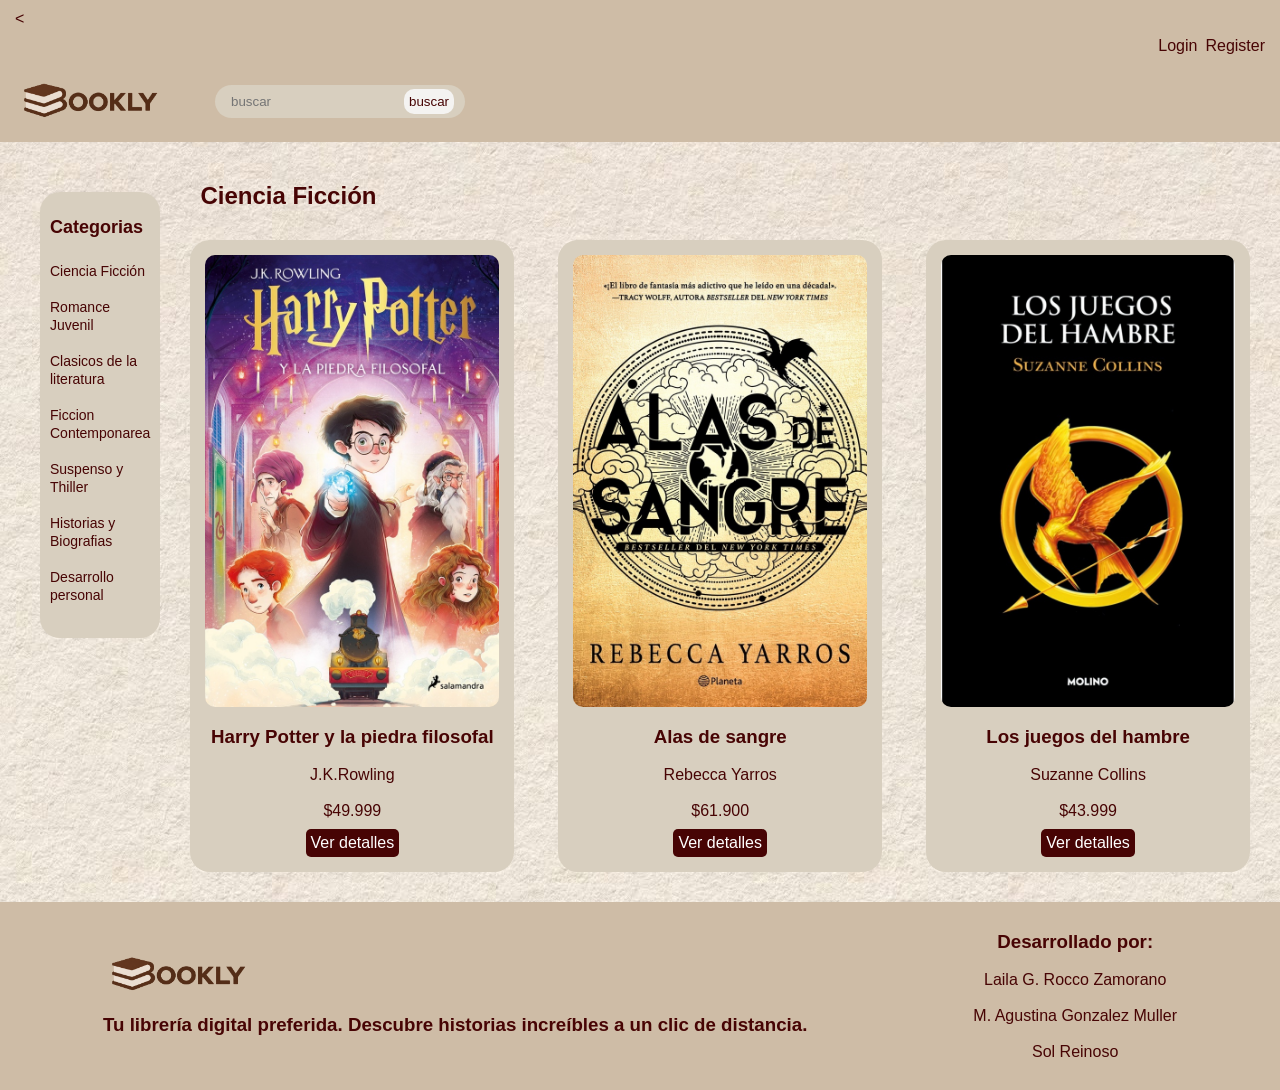
==== category.html @ 2e4af425 "login, register y descripcion del producto" ====
<!DOCTYPE html>
<html lang="en">

<head>
    <meta charset="UTF-8">
    <meta name="viewport" content="width=device-width, initial-scale=1.0">
    <link rel="preconnect" href="https://fonts.googleapis.com">
    <link rel="preconnect" href="https://fonts.gstatic.com" crossorigin>
    <link href="https://fonts.googleapis.com/css2?family=Josefin+Sans:ital,wght@0,100..700;1,100..700&family=Jost:ital,wght@0,100..900;1,100..900&family=Open+Sans:ital,wght@0,300..800;1,300..800&family=PT+Sans:ital,wght@0,400;0,700;1,400;1,700&family=Raleway:ital,wght@0,100..900;1,100..900&family=Work+Sans:ital,wght@0,100..900;1,100..900&display=swap" rel="stylesheet">
    <link rel="stylesheet" href="./css/style.css">
    <title>Bookly-Productos por categoría</title>
</head>

<body>
    <header>
        <nav>
            <<ul class="arriba">
                <li class="menu-login"><a href="./login.html">Login</a></li>
                <li class="menu-registro"><a href="./register.html">Register</a></li>
                <li class="saludo-usuario"></li>
                <li class="menu-logout"><a href="#" class="logout">Logout</a> </li>
            </ul>
        </nav>
        <div class="orden">
            <a href="./index.html">
                <img src="./img/logo.png" alt="logo de pagina">
            </a>

            <form action="./search-results.html" method="get" class="buscador">
                <input type="text" placeholder="buscar" name="q">
                <button type="submit">buscar</button>
            </form>
        </div>
    </header>

    <main>
        <aside>
            <h2>Categorias</h2>
            <nav>
                <ul class="categorias">
                    <li ><a href="./category.html">Ciencia Ficción</a></li>
                    <li ><a href="./category.html">Romance Juvenil</a></li>
                    <li><a href="./category.html">Clasicos de la literatura</a></li>
                    <li><a href="./category.html">Ficcion Contemponarea</a></li>
                    <li><a href="./category.html">Suspenso y Thiller</a></li>
                    <li><a href="./category.html">Historias y Biografias</a></li>
                    <li><a href="./category.html">Desarrollo personal</a></li>
                </ul>
            </nav>
        </aside>
        <section class="section-category">

            <h1>Ciencia Ficción</h1>

            <div>

                <article class="article-category">
                    <img src="./img/Harry-potter.jpg" alt="Imagen del Producto">
                    <h3>Harry Potter y la piedra filosofal</h3>
                    <p>J.K.Rowling</p>
                    <p>$49.999</p>
                    <a href="./product.html">Ver detalles</a>
                </article>

                <article class="article-category">
                    <img src="./img/Alas.de.sangre.jpg" alt="Imagen del Producto">
                    <h3>Alas de sangre</h3>
                    <p>Rebecca Yarros</p>
                    <p>$61.900</p>
                    <a href="./product.html">Ver detalles</a>
                </article>

                <article class="article-category">
                    <img src="./img/Los-juegos-del-hambre.jpg" alt="Imagen del Producto">
                    <h3>Los juegos del hambre</h3>
                    <p>Suzanne Collins</p>
                    <p>$43.999</p>
                    <a href="./product.html">Ver detalles</a>
                </article>

            </div>

        </section>
    </main>

    <footer>
        <div class="abajo">
            <img src="./img/logo.png" alt="Imagen del logo Bookly">
            <h3>Tu librería digital preferida. Descubre historias increíbles a un clic de distancia. </h3>
        </div>

        <div class="medio">
            <h3>Desarrollado por:</h3>
            <ul>
                <li>Laila G. Rocco Zamorano</li>
                <li>M. Agustina Gonzalez Muller</li>
                <li>Sol Reinoso</li>
            </ul>
        </div>
    </footer>

    <script src="./js/category.js"></script>
    <script src="./js/product.js"></script>
    <script src="./js/saludo.js"></script>
    <script src="./js/logout.js"></script>
</body>

</html>
---- css/style.css ----
/*Eliminar default*/
*{
    box-sizing: border-box;
    padding: 0;
    margin: 0;
}

ul,
ol,
li {
    list-style-type: none;
}

a{
   text-decoration: none;
}

/*body y header para todos los html*/

body{
    background-image: url("../img/fondo.jpg");
    background-repeat: repeat;
    background-position: center;
    display: flex;
    flex-direction: column;
    font-family: "Yanone Kaffeesatz", sans-serif;
    font-optical-sizing: auto;
    font-weight: normal;
    font-style: normal;
    color:  rgb(71, 4, 4) ;
}

header{
    display: flex;
    flex-direction: column;
    background-color: rgb(206, 188, 166);
    padding: 10px 15px;
    width: 100%;
}
footer {
    padding: 20px;
    background-color:  rgb(206, 188, 166);
    display: flex;
    justify-content: space-around;
    align-items: center;
    
}
.abajo img {
    width: 150px;
}

.medio {
    display: flex;
    flex-direction: column;
    align-items: center;
    text-align: center;
}

/*CSS del index.html*/
.orden {
    display: flex;
    align-items: center;
}
.arriba {
    display: flex;
    justify-content:space-between;
    justify-content: flex-end;
    margin-bottom: 8px;
}
.arriba a {
    color: rgb(71, 4, 4) ;
    margin-left: 8px;
}

.buscador {
    background-color:rgb(216, 207, 191);
    border-radius: 20px;
    padding: 4px 6px 4px 12px;
    display: flex;
    align-items: center;
    width: 250px;
    margin: 0px 50px;
}
.buscador input{
    background-color: transparent;
    padding: 4px;
    border: none;
}
.buscador button {
    border: none;
    background-color:rgb(244, 243, 241); ;
    border-radius: 10px;
    padding: 5px ;
    color:rgb(71, 4, 4) ;

}
.orden img {
    width: 150px;
}

main {
    display: flex;
    padding: 20px;
    align-items: flex-start;
}

aside {
    width: 180px;
    background-color:rgb(216, 207, 191) ;
    border-radius:20px ;
    padding: 25px 10px;
    margin: 30px 20px;
}
.categorias a {
    color:  rgb(71, 4, 4) ;
    font-size: 14px;
}
aside ul {
    display: flex;
    flex-direction: column;
}

aside h2 {
    font-size: 18px;
    margin-bottom: 15px;
}

.section-index div {
    display: flex;
    flex-wrap: wrap;
    justify-content: space-between;
}

.article-index {
    width: 18%;
    background-color:rgb(216, 207, 191) ;
    border-radius:20px ;
    padding: 15px 10px;
    margin: 10px;
    display: flex;
    flex-direction: column;
    align-items: flex-start;
    text-align: left;
    color: rgb(71, 4, 4) 
}    
.article-index a {
    background-color: rgb(71, 4, 4)  ;
    color: #fff;
    border-radius: 5px;
    padding: 5px;
}

.article-index img {
    width: 100%;
    max-width: 90%;
    height: 280px;
    border-radius: 10px;
    margin-bottom: 12px;
    align-self: center;
}


/*CSS del product.html*/
.main-product {
    display: flex;
    flex-direction: column;
}

.producto {
    display: flex;
    flex-direction: row;
    align-items: flex-start;
}

.section1-product {
    background-color: rgb(216, 207, 191) ;
    border-radius: 10px;
    display: flex;
    flex-direction: row;
    align-items: flex-start;
    justify-content: center;
    text-align: center;
    padding: 20px;
    margin: 20px;
    
}
.section1-product img {
    height: 400px;
    width: 300px;
    margin: 0 40px 0 0;
}

.infolibro {
    display: flex;
    flex-direction: column;
    justify-content: center;
}

.infolibro h1, p, h3, li{ 
    padding: 9px 0;
}

.comentarios {
    display: flex;
    flex-wrap: wrap;
    justify-content: center;
    align-items: center;
    margin: 10px 0 0 0;

}

.comentarios article {
    background-color: rgb(247, 246, 246);
    border-radius: 10px;
    width: 360px;
    margin: 0 23px;
    border: solid 3px rgb(224, 201, 166);
    padding: 15px;
}



/*CSS del category.html*/

.section-category {
    display: flex;
    flex-wrap: wrap;
    flex-direction: column;
}

.section-category div {
    display: flex;
    flex-wrap: wrap;
    justify-content: space-between;
}

.section-category h1 {
    margin: 20px;
}



.article-category {
    width: 30%;
    background-color: rgb(216, 207, 191);
    border-radius: 20px;
    padding: 15px;
    margin: 10px;

    display: flex;
    flex-direction: column;
    align-items: center;
    text-align: center;
    color: rgb(71, 4, 4);
}

.article-category img {
    max-width: 100%;
    border-radius: 10px;
    margin-bottom: 10px;
}

.article-category a {
    background-color: rgb(71, 4, 4);
    color: white;
    padding: 5px;
    border-radius: 5px;
}


/*CSS del login.html*/

.section-login {
    background-color: whitesmoke;
    border-radius: 10px;

    display: flex;
    flex-direction: column;
    justify-content: center;

    height: 500px;
    width: 500px;

    margin: 30px auto 50px;
}

.section-login h1 {
    padding-left: 50px;
}

.form-login {
    display: flex;
    flex-direction: column;

    padding: 10px 50px 20px;
}

.error-login {
    padding-left: 50px;
}

.checkbox-login {
    display: flex;
    flex-direction: row;

    padding: 10px 50px 20px;
}

.boton-form {
    margin: 10px 50px;
}

/*CSS del register.html*/

.section-register {
    background-color: whitesmoke;
    border-radius: 10px;

    display: flex;
    flex-direction: column;
    justify-content: center;

    height: 500px;
    width: 500px;
    margin: 30px 50px;
}
.main-register {
    display: flex;
    justify-content: center;
    align-items: center;
    width: 100%;
}
.form-register {
    display: flex;
    flex-wrap: wrap;
    flex-direction: column;

    padding: 10px 50px 20px; 
}

.checkbox-register {
    display: flex;
    flex-wrap: wrap;
    flex-direction: row;

    padding: 10px 50px 20px;
}



/*CSS del search-results.html*/

.section-search {
    display: flex;
    flex-wrap: wrap;
}

.section-search div {
    display: flex;
    flex-wrap: wrap;
}

.section-search h2 {
    margin: 20px;
}

.section-search h3 {
    margin: 15px 0;
}

.article-search {
    width: 23%;
    background-color: rgb(216, 207, 191);
    border-radius: 20px;
    padding: 15px;
    margin: 10px;

    display: flex;
    flex-direction: column;
    align-items: center;
    text-align: center;
    color: rgb(71, 4, 4);
}

.article-search img {
    max-width: 100%;
    border-radius: 10px;
    margin-bottom: 10px;
}

.article-search a {
    background-color: rgb(71, 4, 4);
    color: white;
    padding: 5px;
    border-radius: 5px;
}


@media (max-width: 768px) {
    
    /*Responsive web design del header,aside y footer de todos los index (768px)*/
    header {
        flex-direction: column;
        align-items: center;
        text-align: center;
    }
    
    .arriba {
        justify-content: center;
        margin-bottom: 10px;
    }

    .orden {
        flex-direction: column;
        align-items: center;
        
    }
    
    .menu {
        flex-wrap: wrap;
        justify-content: center;
        width: 150px;
        
    }

    .buscador {
        width: 100%;
        margin: 10px auto;
        padding: 4px 6px 4px 12px;
    }
    .buscador input {
        width: 65%;
        font-size: 13px;
    }

    .buscador button {
        min-width: 50px;
        padding: 5px;
    }
    .orden {
        width: 120px;
        margin-bottom: 10px;
    }

    footer {
        flex-direction: column;
        text-align: center;
        font-size: 14px;
    }
  
    main {
        flex-direction: column;
        align-items: center;
    }
    
    aside {
        align-items: center;
        width: 90%;
        margin: 10px 0;
        text-align: center;
    }

    /*Responsive web design del index.html (768px)*/
    
    .section-index h2 {
        text-align: center;
        margin: 5px;
    }

    .section-index div {
        justify-content: center;
    }

    .article-index {
        width: 40%;
        margin: 10px;
        align-items: center;
        text-align: center;
    }
    
    .article-index img {
        width: 100%;
        height: auto;
    }
    
    
    /*Responsive web design del product.html (768px)*/
    
    .main-product {
        display: flex;
        flex-direction: column;
        align-items: center;
    }
    
    aside {
        width: auto;
        margin: 10px 20px;
        padding: 20px 15px;
    }

    .section1-product {
        width: 80%;
        margin: 10px;
        flex-direction: column;
        align-items: center;
    }
    

    .section1-product img {
        width: 60%;
        height: auto;
        margin: 0 0 20px 0;
    }

    .infolibro {
        width: 90%;
    }

    .comentarios {
        justify-content: center;
    }

    .comentarios article {
        width: 40%;
        margin: 10px;
    }
    
    
    
    /*Responsive web design del category.html (768px)*/
    .section-category h1 {
        font-size: 28px;
        margin-bottom: 20px;
    }

    .section-category div {
        display: flex;
        flex-wrap: wrap;
        justify-content: center;
    }

    .article-category {
        width: 40%;
        margin: 10px;
    }

    .article-category img {
        width: 100%;
        height: auto;
    }

    /*Responsive web design del register.html (768px)*/
    .main-register {
        display: flex;
        justify-content: center;
        align-items: center;
        width: 100%;
        padding: 20px 0;
    }
    .section-register {
        width: 85%;
        max-width: 450px;
        height: auto;
        margin: 20px 0;
        padding: 20px 0;
    }
    .section-register h1 {
        text-align: center;
        padding-left: 0;
    }

    /*Responsive web design del login.html (768px)*/

    .main-login {
        display: flex;
        justify-content: center;
        align-items: center;
        width: 100%;
        padding: 20px 0;
    }
    .section-login {
        width: 85%;
        max-width: 450px;
        height: auto;
        margin: 20px 0;
        padding: 20px 0;
    }
    .section-login h1 {
        text-align: center;
        padding-left: 0;
    }
    .form-login,
    .checkbox-login {
     padding: 10px 25px;
    }
    .error-login {
      margin-bottom: 15px;
      padding: 10px 0;
    }
    

    /*Responsive web design del search-results.html (768px)*/
   .section-search {
        justify-content: center;
    }

    .section-search div {
        justify-content: center;
    }

    .article-search {
        width: 40%;
        margin: 10px;
    }

    .article-search img {
        width: 100%;
        height: auto;
    }

}

@media (max-width: 420px) {

    /*Responsive web design del header,aside y footer de todos los index (420px)*/
    header {
        flex-direction: column-reverse;
        align-items: center;
        text-align: center;
    }

    .arriba {
        flex-direction: column;
        align-items: center;
        margin: 5px 0px;
        margin-bottom: 10px;
    }

    .orden {
        flex-direction: column;
        align-items: center;
        
    }

    .orden img {
        width: 100px ;
        margin-bottom: 10px;
    }

    .menu {
        flex-direction: column;
        align-items: center;
        
    }

    .menu li a {
        display: block;
        width: 100%;
        text-align: center;
    }

    .buscador {
        width: 100px;
        margin: 10px 0;
    }
    .buscador input {
        width: 80%;
        font-size: 9px;
        text-align: center;
    }

    .buscador button {
        min-width: 30px;
        padding: 5px;
        font-size: 9px;
    }

    main {
        flex-direction: column;
        align-items: center;
    }

    aside {
        width: 90%;
        margin: 10px 0;
        text-align: center;
    }

    /*Responsive web design del index.html (420px)*/
    .section-index div{
        flex-direction: column;
        align-items: center;
    }

    .article-index {
        width: 85%;
        margin: 10px 0;
    }

    .article-index img {
        width: 100%;
        height: auto;
    }


    /*Responsive web design del product.html (420px)*/
    .main-product {
        flex-direction: column;
        align-items: center;
    }

    aside {
        width: 80%;
        margin: 10px;
    }

    .producto {
        flex-direction: column;
        align-items: center;
    }

    .section1-product {
        width: 80%;
        margin: 10px;
    }

    .buscador {
        width: 80%;
    }

    .buscador input {
        width: 70%;
    }

    .section1-product img {
        width: 80%;
        height: auto;
        margin: 0 0 15px 0;
    }

    .infolibro {
        width: 100%;
    }

    .infolibro h1 {
        font-size: 24px;
    }

    .comentarios {
        flex-direction: column;
    }

    .comentarios article {
        width: 85%;
        margin: 10px 0;
    }




    /*Responsive web design del category.html (420px)*/
    .section-category {
        flex-direction: column;
        align-items: center;
        text-align: center;
    }

    .section-category h1 {
        font-size: 22px;
        margin-bottom: 15px;
    }

    .section-category div {
        flex-direction: column;
        align-items: center;
        
    }

    .article-category {
        width: 85%;
        margin: 10px 0;
    }

    .article-category img {
        width: 100%;
        height: auto;
    }

    footer {
        flex-direction: column;
        text-align: center;
        font-size: 12px;
    }

    /*Responsive web design del login.html (420px)*/
    .error-login {
        padding: 10px 30px 0;
        display: block;
    }
    .boton-form {
        display: block;
        margin: 0px 30px;
    }




   /*Responsive web design del register.html (420px)*/





   /*Responsive web design del serch-results.html (420px)*/

    .section-search {
        flex-direction: column;
        align-items: center;
    }

    .section-search div {
        flex-direction: column;
        align-items: center;
    }

    .section-search h2 {
        text-align: center;
        margin: 15px;
    }

    .article-search {
        width: 85%;
        margin: 10px 0;
    }

    .article-search img {
        width: 100%;
        height: auto;
    }


}
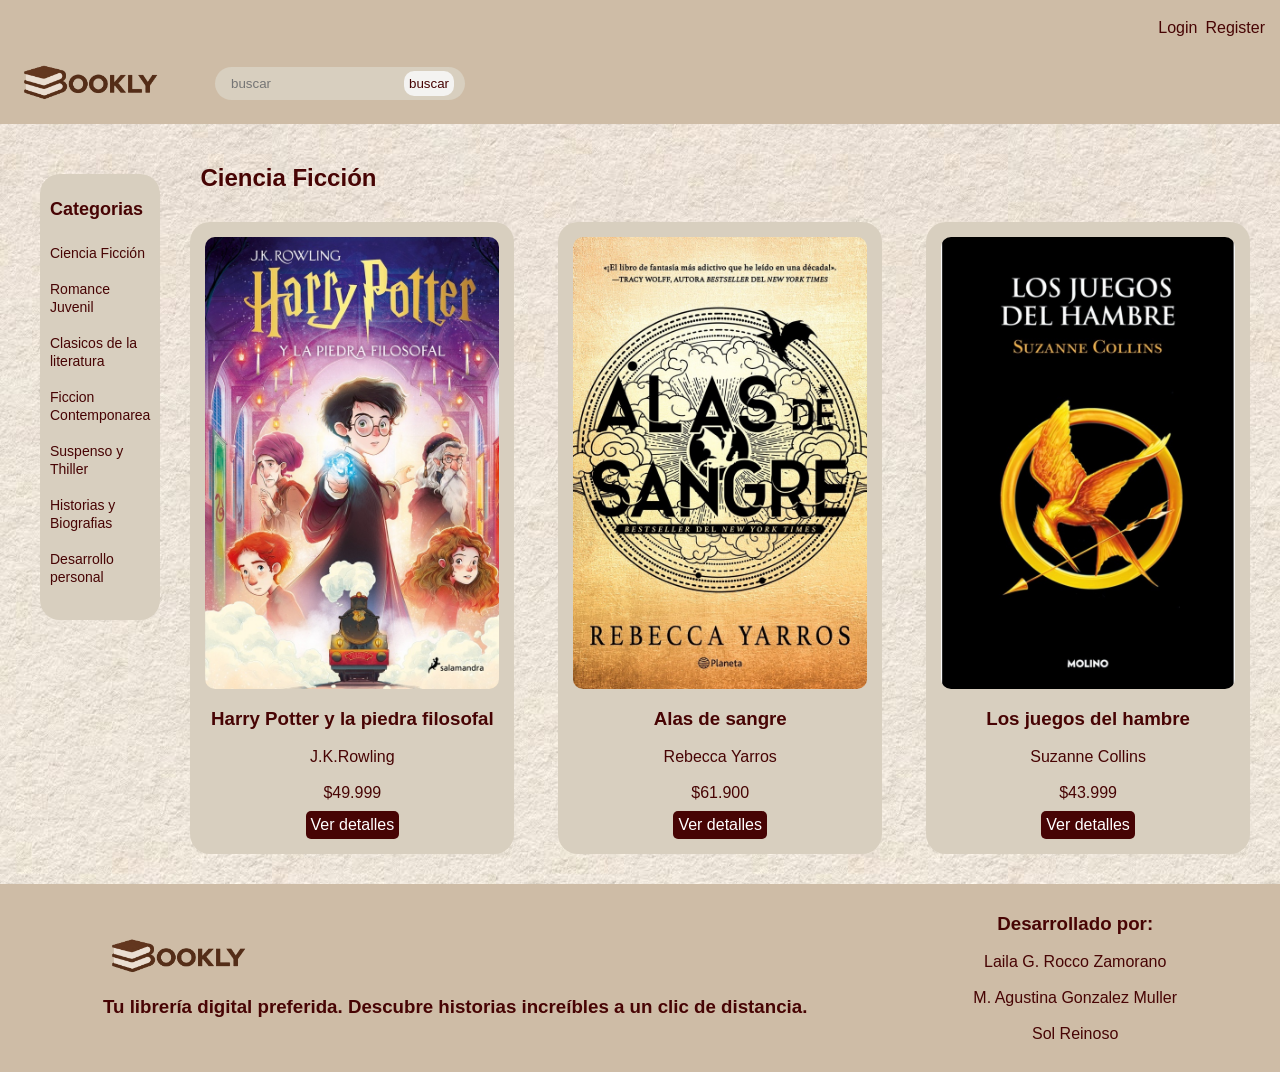
==== commit 41801b2d: "js del serach-results" ====
--- a/category.html
+++ b/category.html
@@ -14,7 +14,7 @@
 <body>
     <header>
         <nav>
-            <<ul class="arriba">
+            <ul class="arriba">
                 <li class="menu-login"><a href="./login.html">Login</a></li>
                 <li class="menu-registro"><a href="./register.html">Register</a></li>
                 <li class="saludo-usuario"></li>
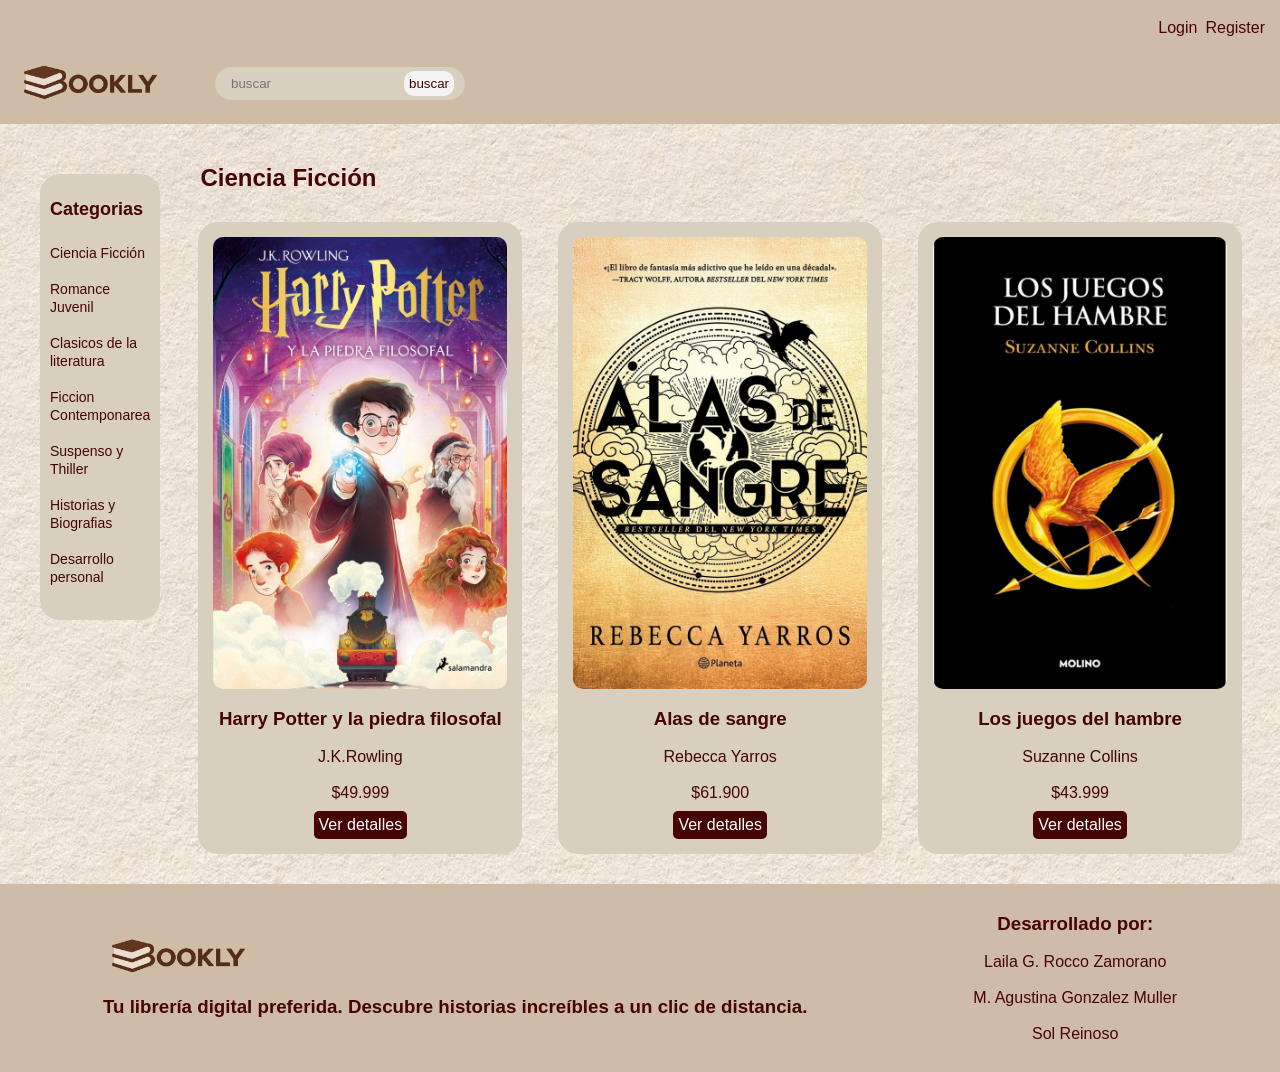
==== commit 5b7bd9a5: "js del search-results corregido" ====
--- a/category.html
+++ b/category.html
@@ -54,7 +54,7 @@
 
             <div>
 
-                <article class="article-category">
+               <article class="article-category">
                     <img src="./img/Harry-potter.jpg" alt="Imagen del Producto">
                     <h3>Harry Potter y la piedra filosofal</h3>
                     <p>J.K.Rowling</p>
@@ -76,7 +76,7 @@
                     <p>Suzanne Collins</p>
                     <p>$43.999</p>
                     <a href="./product.html">Ver detalles</a>
-                </article>
+                </article> 
 
             </div>
 
@@ -100,9 +100,9 @@
     </footer>
 
     <script src="./js/category.js"></script>
-    <script src="./js/product.js"></script>
     <script src="./js/saludo.js"></script>
     <script src="./js/logout.js"></script>
+    <script src="./js/search-results.js"></script>
 </body>
 
 </html>
--- a/css/style.css
+++ b/css/style.css
@@ -231,7 +231,7 @@
 .section-category div {
     display: flex;
     flex-wrap: wrap;
-    justify-content: space-between;
+    justify-content: space-around;
 }
 
 .section-category h1 {
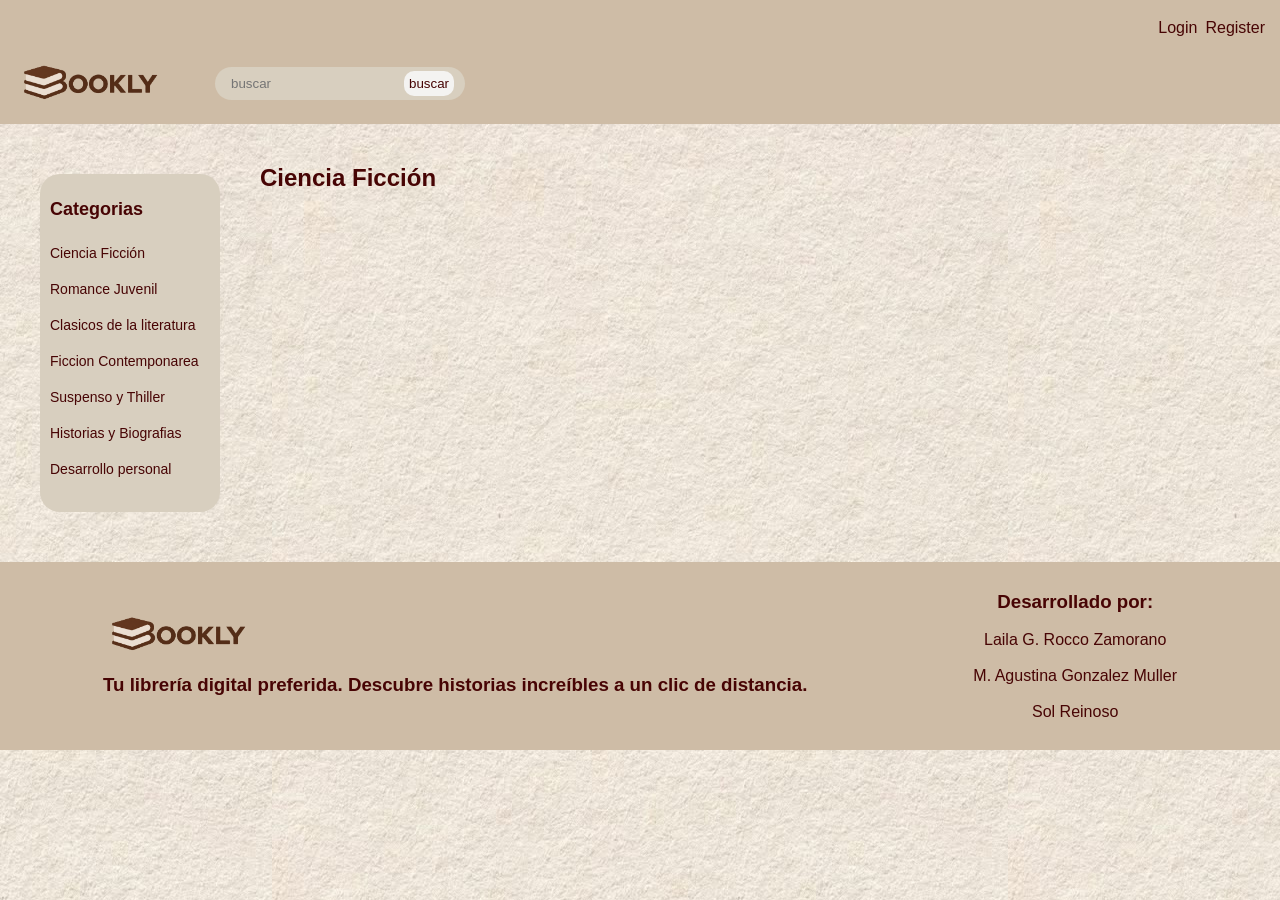
==== commit 9d3b5336: "category.html borrado" ====
--- a/category.html
+++ b/category.html
@@ -27,7 +27,7 @@
             </a>
 
             <form action="./search-results.html" method="get" class="buscador">
-                <input type="text" placeholder="buscar" name="q">
+                <input type="text" placeholder="buscar" name="q" value="">
                 <button type="submit">buscar</button>
             </form>
         </div>
@@ -54,7 +54,7 @@
 
             <div>
 
-               <article class="article-category">
+               <!--<article class="article-category">
                     <img src="./img/Harry-potter.jpg" alt="Imagen del Producto">
                     <h3>Harry Potter y la piedra filosofal</h3>
                     <p>J.K.Rowling</p>
@@ -76,7 +76,7 @@
                     <p>Suzanne Collins</p>
                     <p>$43.999</p>
                     <a href="./product.html">Ver detalles</a>
-                </article> 
+                </article> -->
 
             </div>
 
@@ -102,7 +102,6 @@
     <script src="./js/category.js"></script>
     <script src="./js/saludo.js"></script>
     <script src="./js/logout.js"></script>
-    <script src="./js/search-results.js"></script>
 </body>
 
 </html>
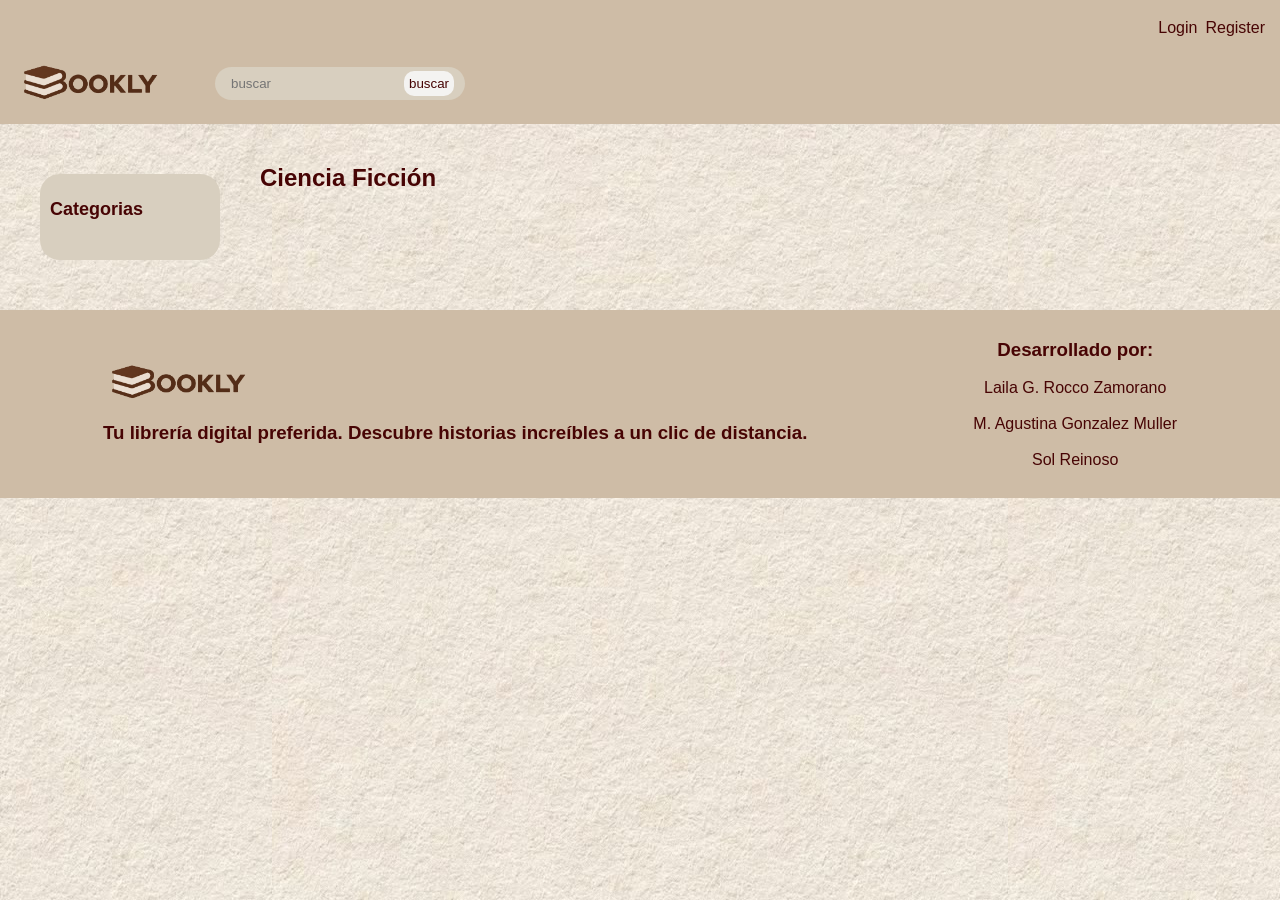
==== commit e617ff7c: "borre conteido de hhtml" ====
--- a/category.html
+++ b/category.html
@@ -38,13 +38,13 @@
             <h2>Categorias</h2>
             <nav>
                 <ul class="categorias">
-                    <li ><a href="./category.html">Ciencia Ficción</a></li>
+                    <!--<li ><a href="./category.html">Ciencia Ficción</a></li>
                     <li ><a href="./category.html">Romance Juvenil</a></li>
                     <li><a href="./category.html">Clasicos de la literatura</a></li>
                     <li><a href="./category.html">Ficcion Contemponarea</a></li>
                     <li><a href="./category.html">Suspenso y Thiller</a></li>
                     <li><a href="./category.html">Historias y Biografias</a></li>
-                    <li><a href="./category.html">Desarrollo personal</a></li>
+                    <li><a href="./category.html">Desarrollo personal</a></li>-->
                 </ul>
             </nav>
         </aside>
